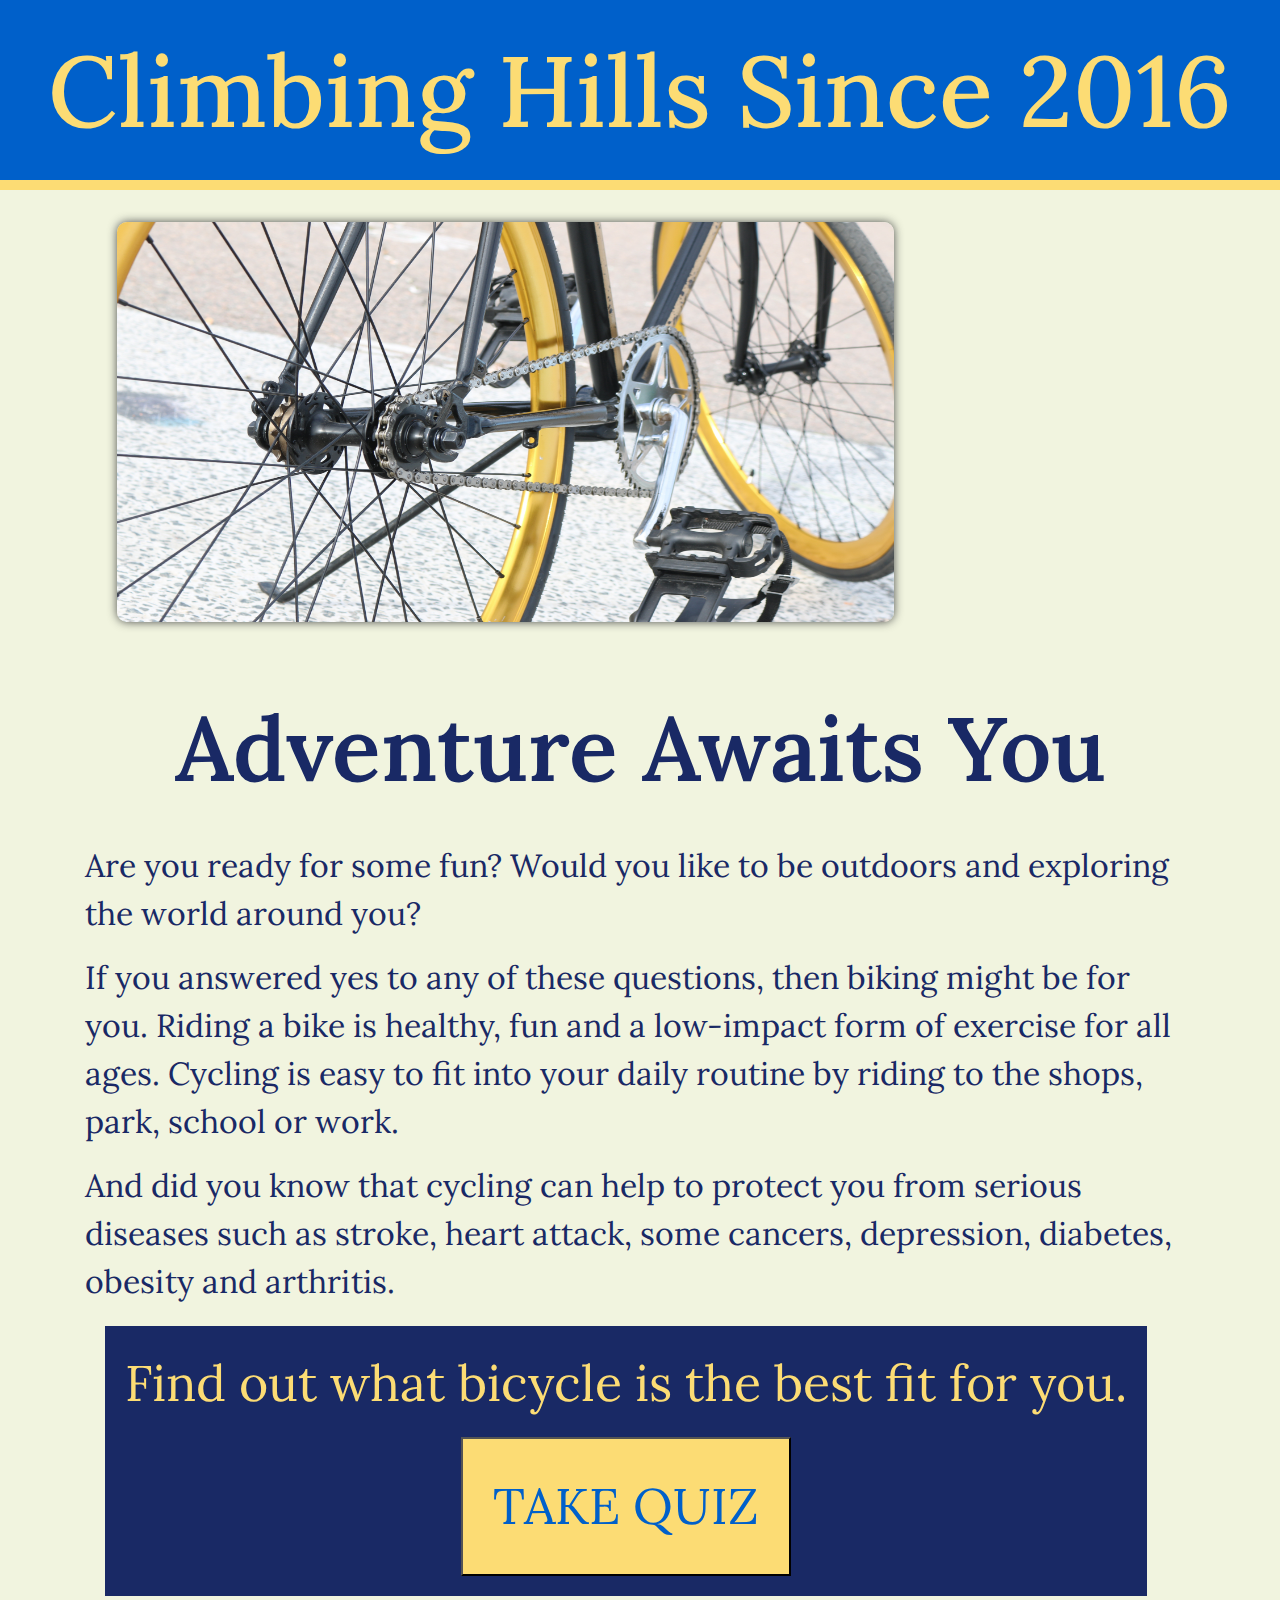
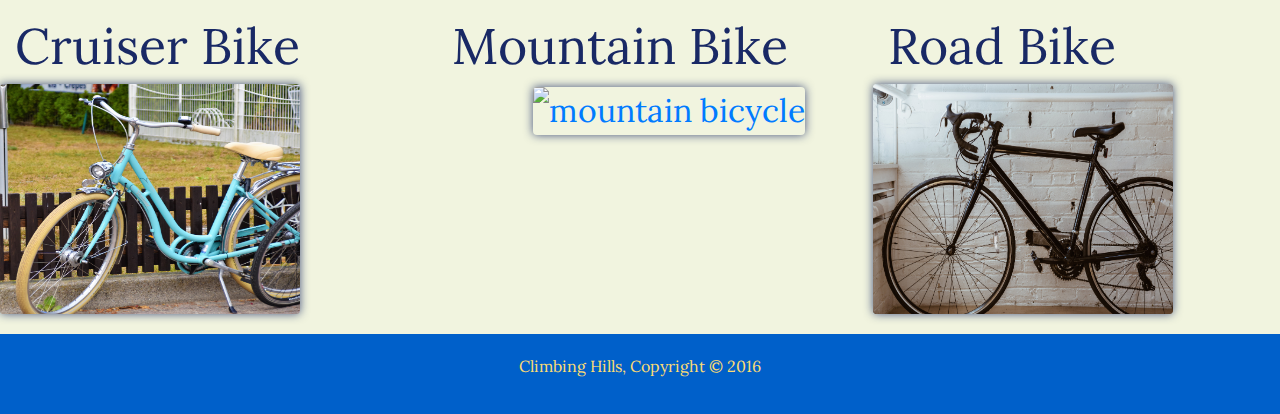
==== index.html @ 2b3f55e9 "First stages of code louisville project.  Includes HTML, CSS, and JavaScript files." ====
<!DOCTYPE html>
<html lang="en">

<head>
  <meta charset="UTF-8">
  <meta name="viewport" content="width=device-width, initial-scale=1.0">
  <meta http-equiv="X-UA-Compatible" content="ie=edge">
  <title>Climbing Hills Since 2016 | Welcome</title>
  <link rel="stylesheet" href="https://stackpath.bootstrapcdn.com/bootstrap/4.4.1/css/bootstrap.min.css"
    integrity="sha384-Vkoo8x4CGsO3+Hhxv8T/Q5PaXtkKtu6ug5TOeNV6gBiFeWPGFN9MuhOf23Q9Ifjh" crossorigin="anonymous">
  <script src="https://stackpath.bootstrapcdn.com/bootstrap/4.4.1/js/bootstrap.min.js"
    integrity="sha384-wfSDF2E50Y2D1uUdj0O3uMBJnjuUD4Ih7YwaYd1iqfktj0Uod8GCExl3Og8ifwB6" crossorigin="anonymous">
  </script>
  <link rel="stylesheet" href="style.css">
  <link href="https://fonts.googleapis.com/css?family=Lora:400,700i&display=swap" rel="stylesheet">
</head>

<body>
  <div class="wrapper">
    <!-- HEADER SECTION -->
    <header>
      <h1>Climbing Hills Since 2016</h1>
    </header>
    <!-- END OF HEADER -->

    <!-- TOP OF PAGE-->
    <div class="top">
      <div class="container">
        <!-- <div class="top">
        <!-- <div class="row"> -->
        <!-- <div class="col-sm-8"> -->
        <img class="bike-wheels" src="./bikeImages/bike.jpg" alt="Bike Wheels">

        <!-- <div class="col-sm-4"> -->
        <div class="info">
          <h2><span class="adventure">Adventure Awaits You</span></h2>
          <p>Are you ready for some fun? Would you like to be outdoors and exploring the world around you?</p>
          <p>If you answered yes to any of these questions, then biking might be for you. Riding a bike is healthy, fun
            and a
            low-impact form of exercise for all ages. Cycling is easy to fit into your daily routine by riding to the
            shops, park,
            school or work. </p>
          <p>And did you know that cycling can help to protect you from serious diseases such as stroke,
            heart attack, some cancers, depression, diabetes, obesity and arthritis.
          </p>
        </div>
      </div>
      </section>
      <!-- </div>
  </div> -->
      <!-- END OF TOP OF PAGE -->

      <!-- SECTION FOR TAKING JAVASCRIPT QUIZ -->
      <section>
        <div class="container">
          <div id="quiz">
            <p>Find out what bicycle is the best fit for you.</p>
            <div id="submit">
              <a href="quiz.html"><button id="takeQuiz" class="button">Take Quiz</button></a>
            </div>
          </div>
        </div>
      </section>
      <!-- END OF QUIZ SECTION -->

      <!-- CLICKABLE LINKS TO PAGES -->
      <section>
        <div id="bikes">
          <div class="row justify-content-around">
            <div class="col-md">
              <h3 class="title col-md">Cruiser Bike</h3>
              <a href="cruiser.html" class="info"><img class="cruiser" src="./bikeImages/CrusierBike.jpg"
                  alt="cruiser bicycle"></a>
            </div>
            <div class="col-md">
              <h3 class="title col-md">Mountain Bike</h3>
              <a href="mountain.html" class="info"><img class="mountain" src="./bikeImages/mountainBike.jpg"
                  alt="mountain bicycle"></a>
            </div>
            <div class="col-md">
              <h3 class="title col-md">Road Bike</h3>
              <a href="road.html" class="info"><img class="road" src="./bikeImages/roadbike.jpg" alt="road bicycle"></a>
            </div>
          </div>
        </div>
      </section>
      <!-- END OF MAIN -->

      <!-- TOP OF FOOTER -->
      <footer>
        <p>Climbing Hills, Copyright &copy; 2016</p>
      </footer>
      <!--END OF FOOTER-->

      <script src="script.js"></script>
      </section>
</body>

</html>
---- style.css ----
/* Global */
.wrapper {
  margin: 0;
  padding: 0;
  background-color: #f1f4df;
  color: #192965;
  font-family: Lora, Arial, Helvetica, sans-serif;
  /* border: 10px solid #fcdc74; */
}

.conatiner {
  width: 80%;
  margin: auto;
  overflow: hidden;
}

/* Title/Header */

h1 {
  color: #fcdc74;
  background-color: #0060ca;
  font-family: Lora;
  font-size: 100px;
  margin: auto;
  overflow: hidden;
  padding: 30px;
  text-align: center;
  border-bottom: 10px solid #fcdc74;
}

/* Top Container */

.bike-wheels {
  box-shadow: 0 0 10px rgba(35, 36, 41, 0.8);
  border-radius: 10px;
  width: 70%;
  height: 400px;
  margin: 2em;
  overflow: hidden;
}

/* .left-container {
  margin: 2rem;
  box-shadow: 0 0 10px rgba(25, 41, 101, 0.8);
  border-radius: 10px;
  float: left;
} */

.right-container {
  font-family: Lora;
  font-size: 50px;
  margin: 2rem;
  float: right;
  margin-left: 20px;
  /* display: flex;
    flex-grow: 1;
    justify-content: space-between; */
}

h2 {
  font-family: Lora;
  text-align: center;
  font-size: 90px;
  font-weight: 600;
  padding: 20px;
  margin: 20px;
}

.info {
  font-family: Lora;
  font-size: 2em;
}

/* Section */
#quiz {
  background-color: #192965;
  color: #fcdc74;
  font-size: 50px;
  font-family: Lora;
  text-align: center;
  width: fit-content;
  padding: 20px;
  margin: 20px;
  justify-content: space-evenly;
}

.button {
  font-family: Lora;
  font-size: 50px;
  margin: auto;
  overflow: hidden;
  padding: 30px;
  text-align: center;
  background-color: #fcdc74;
  color: #0060ca;
  text-transform: uppercase;
}

.buton a:hover {
  cursor: pointer;
}

/* Main 3 BIKE COLUMNS */

/* .main-container {
  padding: 100px;
  margin: 50px;
  display: flex;
  flex-grow: 1;
  flex-wrap: wrap;
  justify-content: space-evenly;
} */

.title {
  font-weight: 300;
  font-size: 50px;
}

.cruiser,
.mountain,
.road {
  width: 300px;
  height: 230px;
  box-shadow: 0 0 10px rgba(25, 41, 101, 0.8);
  border-radius: 4px;
  position: relative;
  transition: 320ms ease;
}

.cruiser {
  background: url(./bikeImages/CrusierBike.jpg) center;
  background-size: 300px;
}

.mountain {
  background: url(./bikeImages/mountainBike.jpg) center;
  background-size: 390px;
  margin-left: 3em;
}

.road {
  background: url(./bikeImages/roadbike.jpg) center;
  background-size: 390px;
}

.cruiser:hover,
.mountain:hover,
.road:hover {
  transform: scale(1.75);
}

.info a {
  position: sticky;
  bottom: 20px;
  left: 20px;
  font-size: 30px;
  line-height: 26px;
  color: #fcdc74;
  cursor: pointer;
  transition: 250ms ease;
  opacity: 0;
  transform: translateX(24px);
}

/* .mountain {
  width: 200px;
  height: 200px;
  border-radius: 10px;
  box-shadow: 0 0 10px rgba(25, 41, 101, 0.8);
}

.road {
  width: 200px;
  height: 200px;
  border-radius: 10px;
  box-shadow: 0 0 10px rgba(25, 41, 101, 0.8);
} */

.button_1,
a:hover {
  background: #0060ca;
  color: #fbf301;
  cursor: pointer;
}

/* a:hover {
    color: green;
    text-decoration: underline overline;
} */

/* Footer */
footer {
  padding: 20px;
  margin-top: 20px;
  color: #fcdc74;
  background-color: #0060ca;
  text-align: center;
}

/* Media Queries */
@media() {}
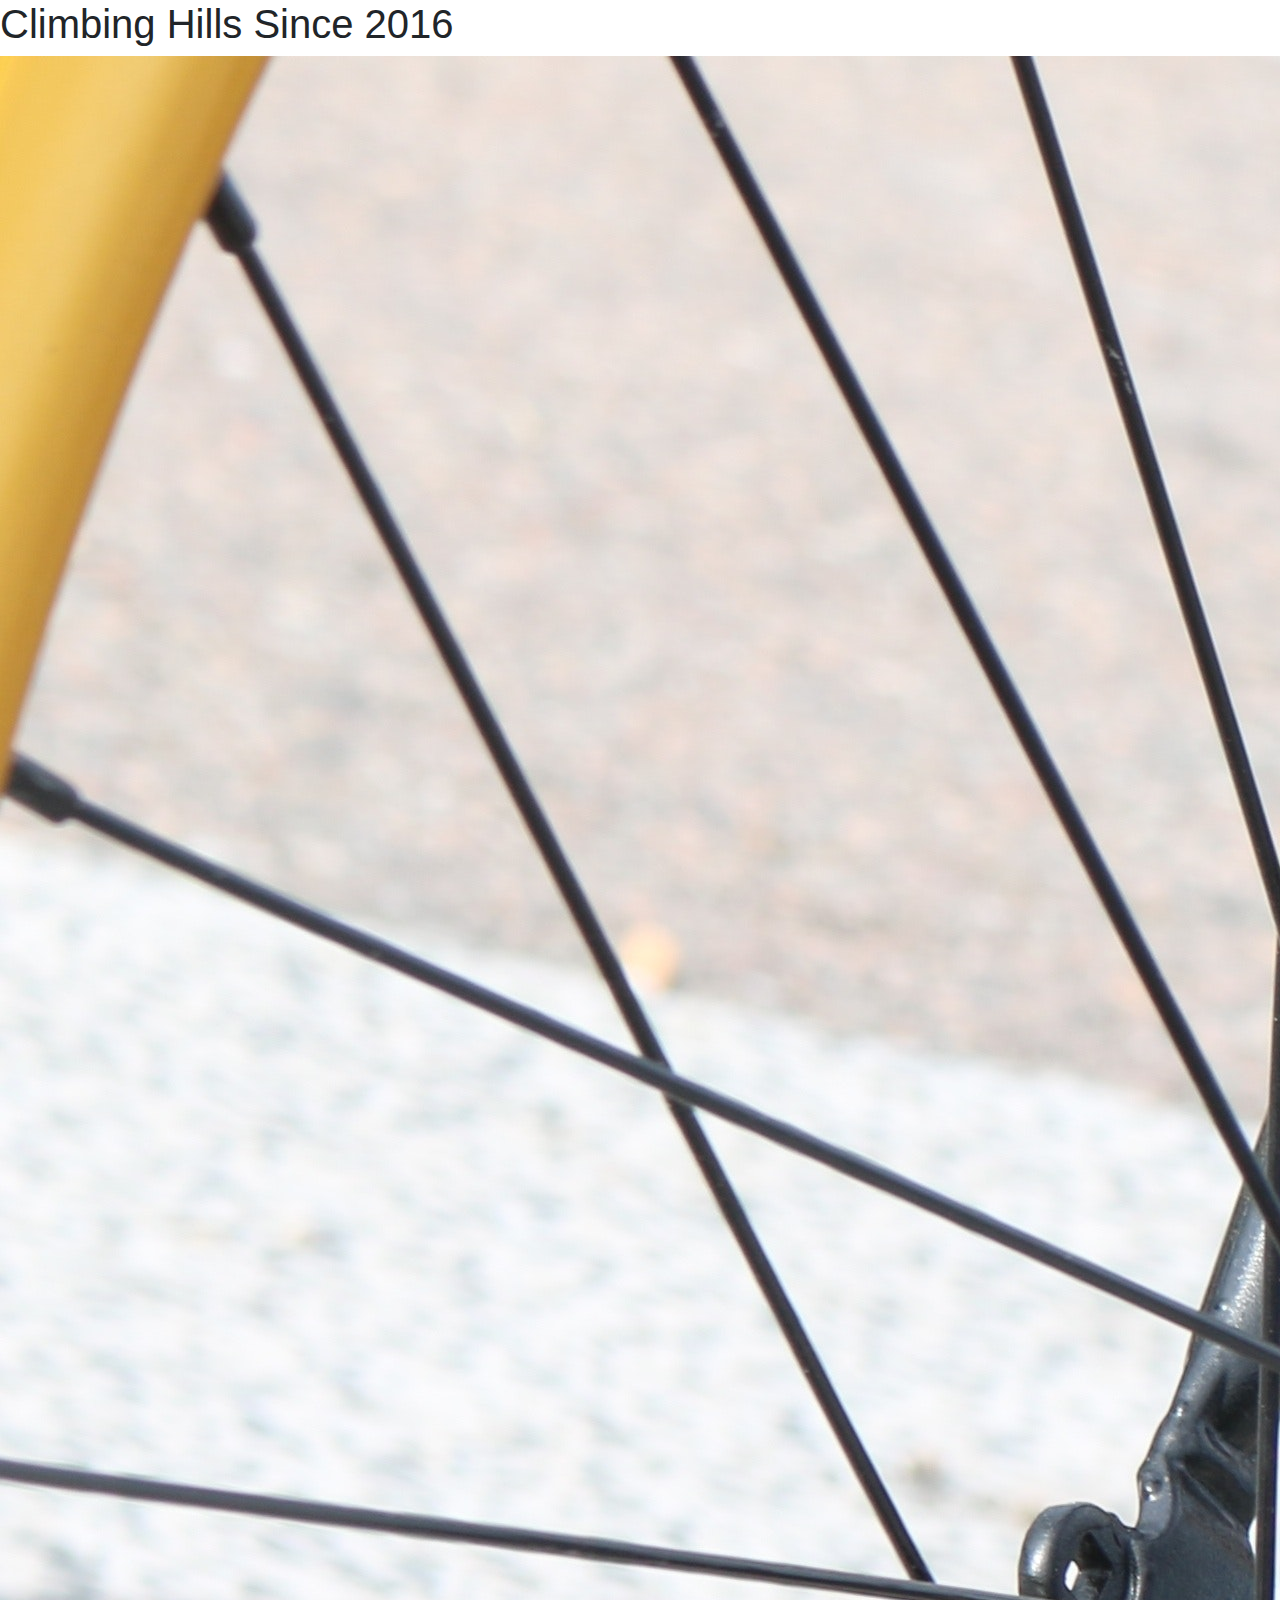
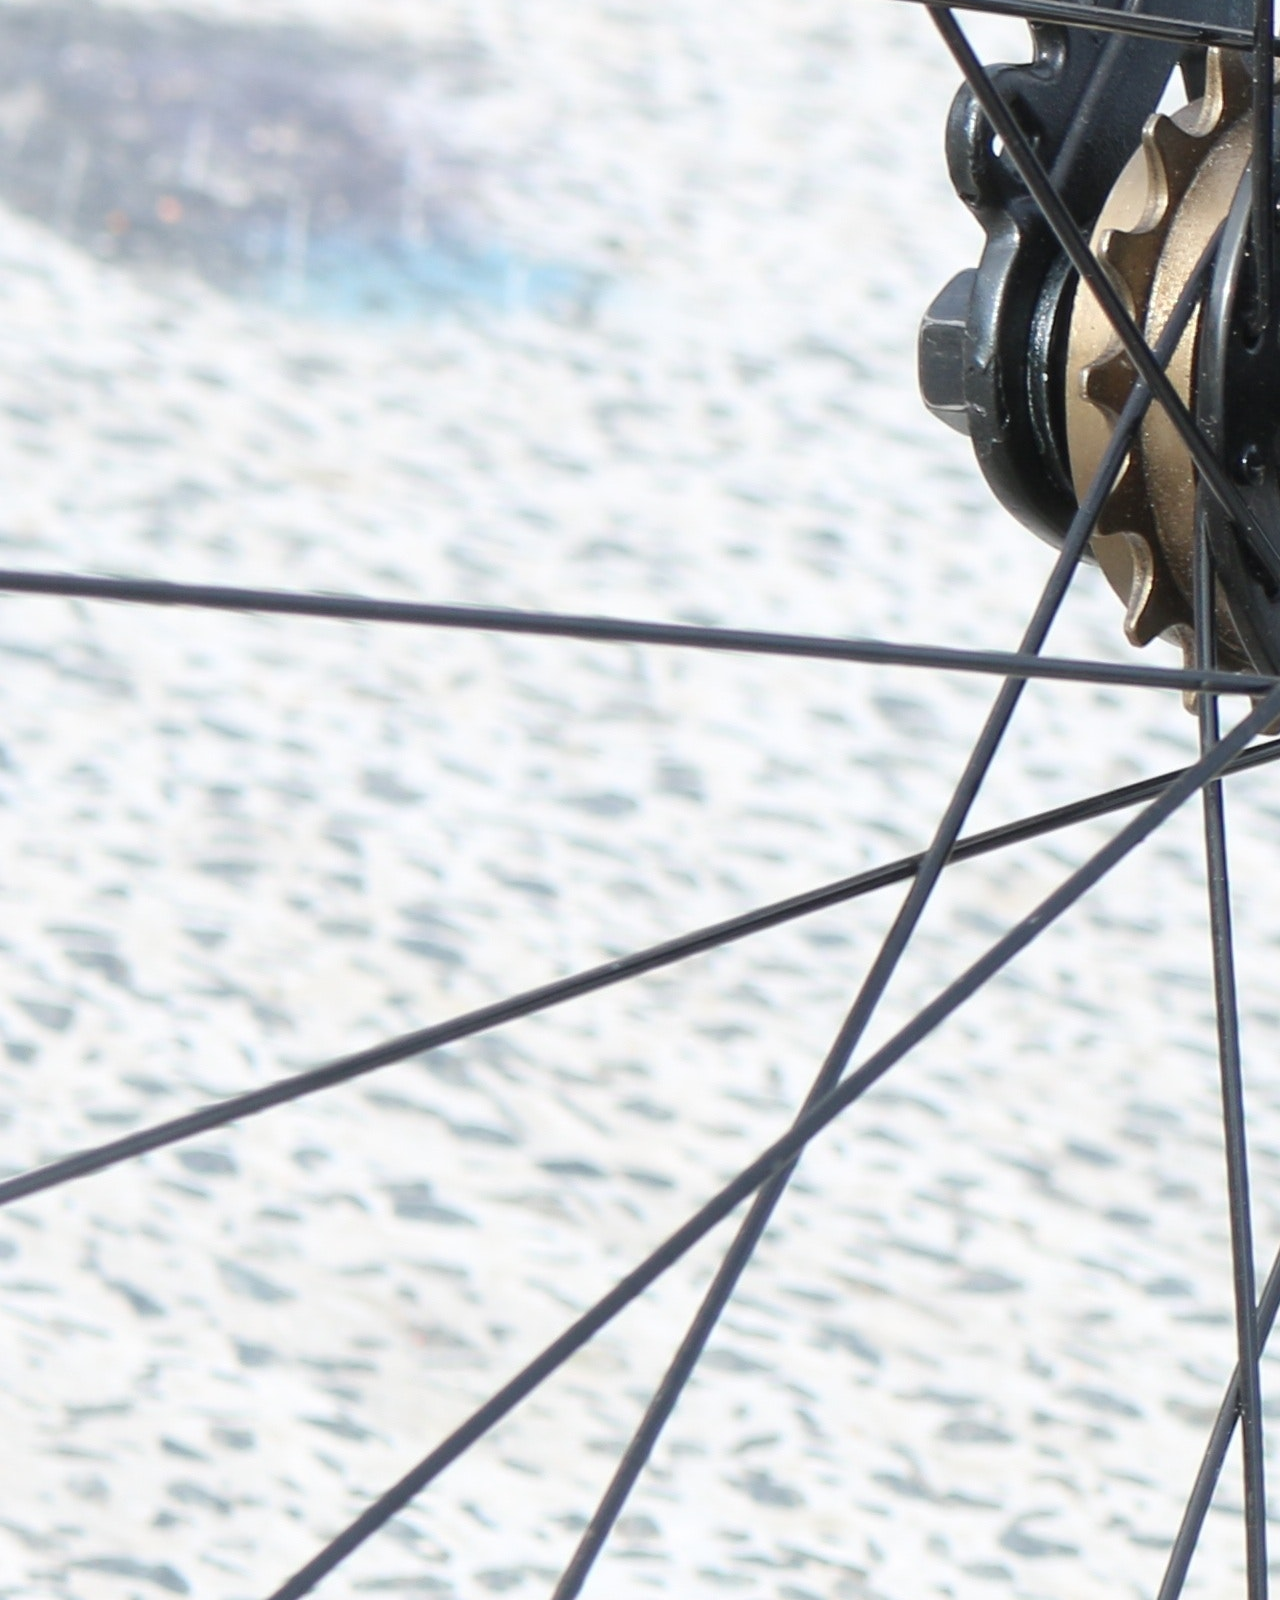
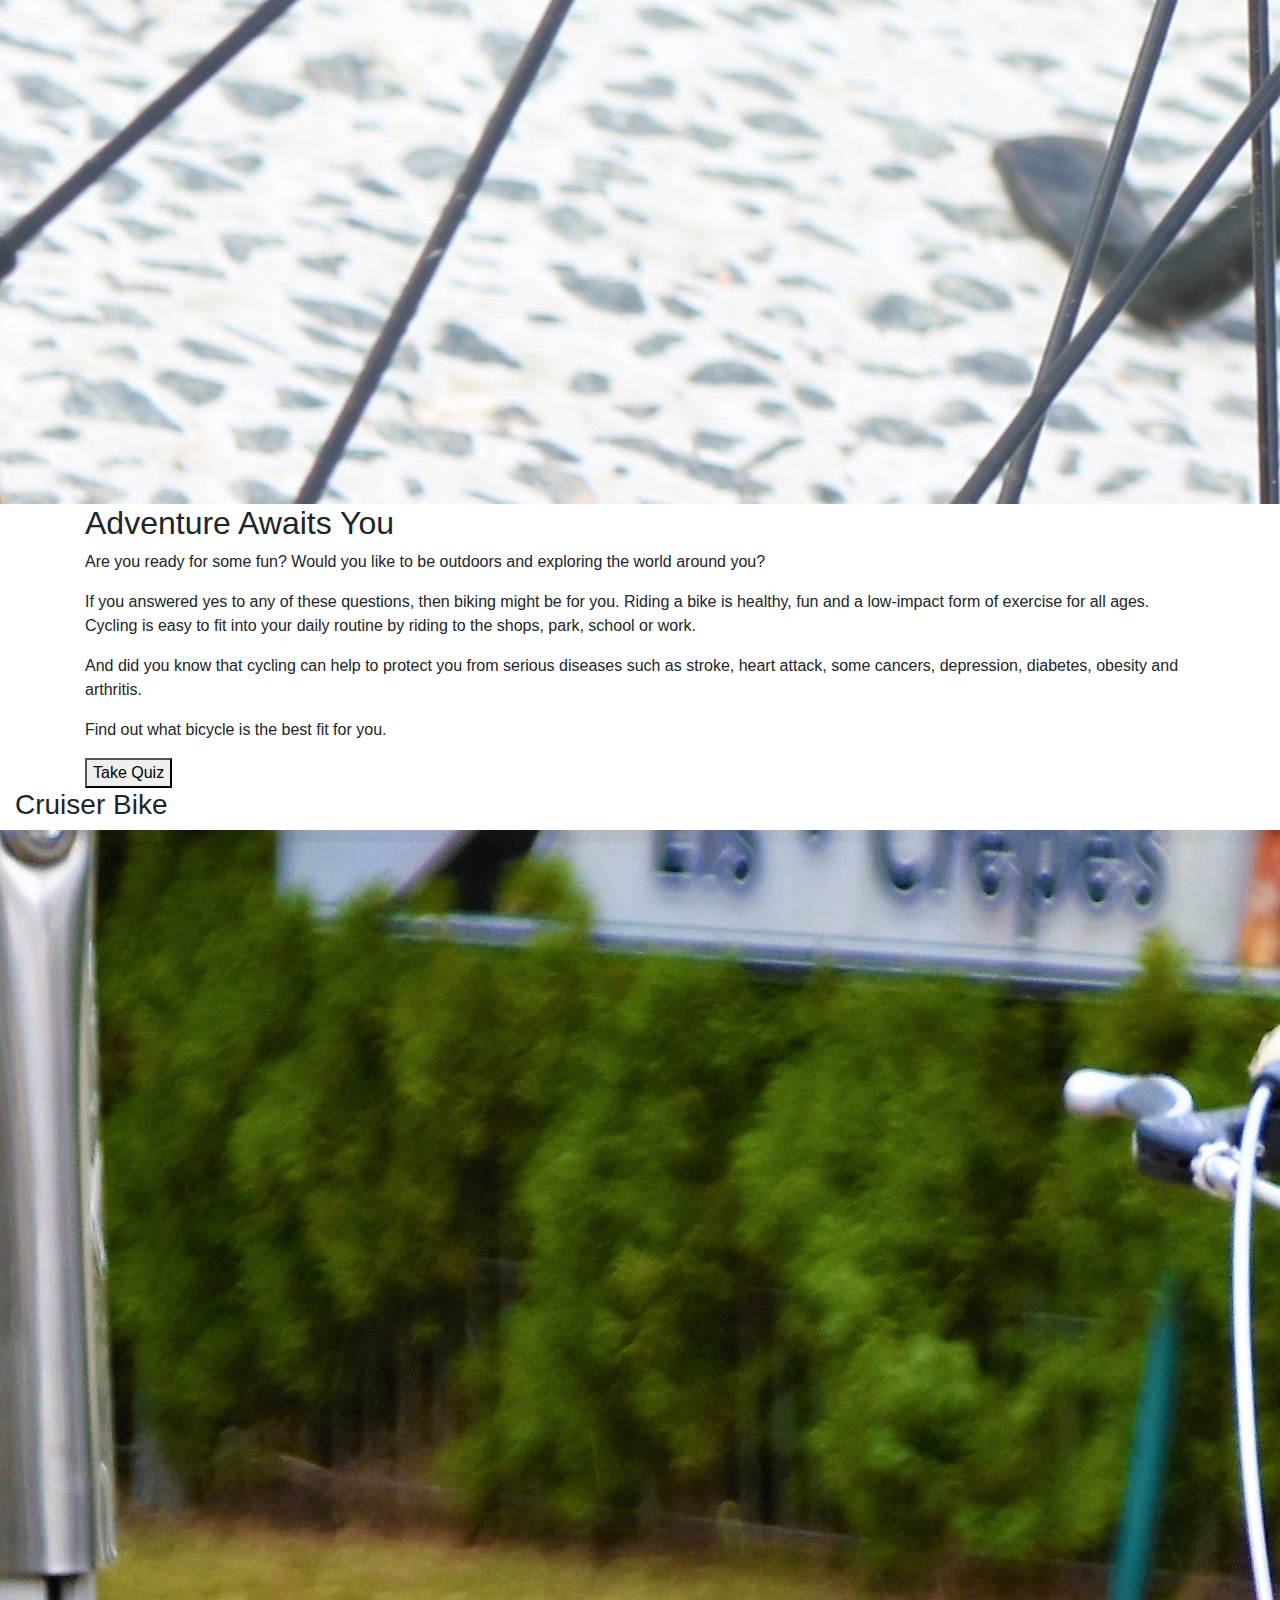
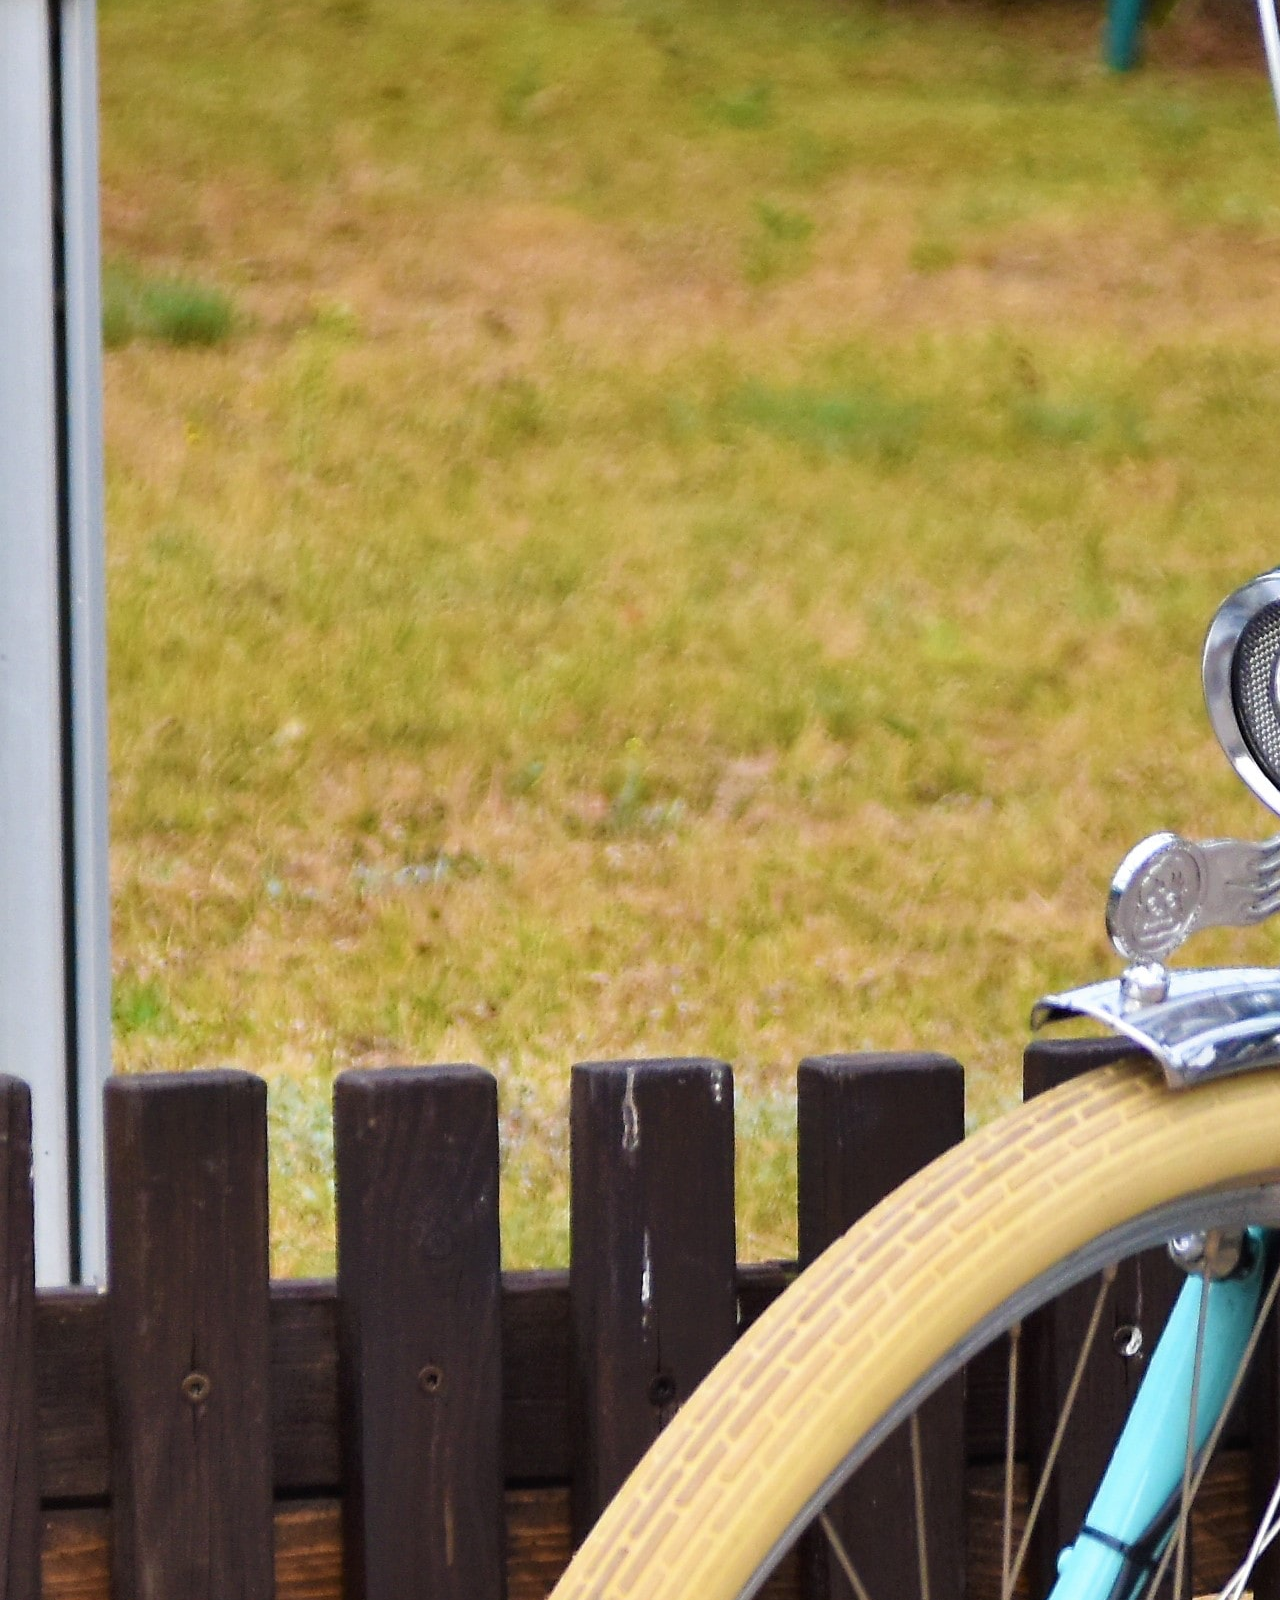
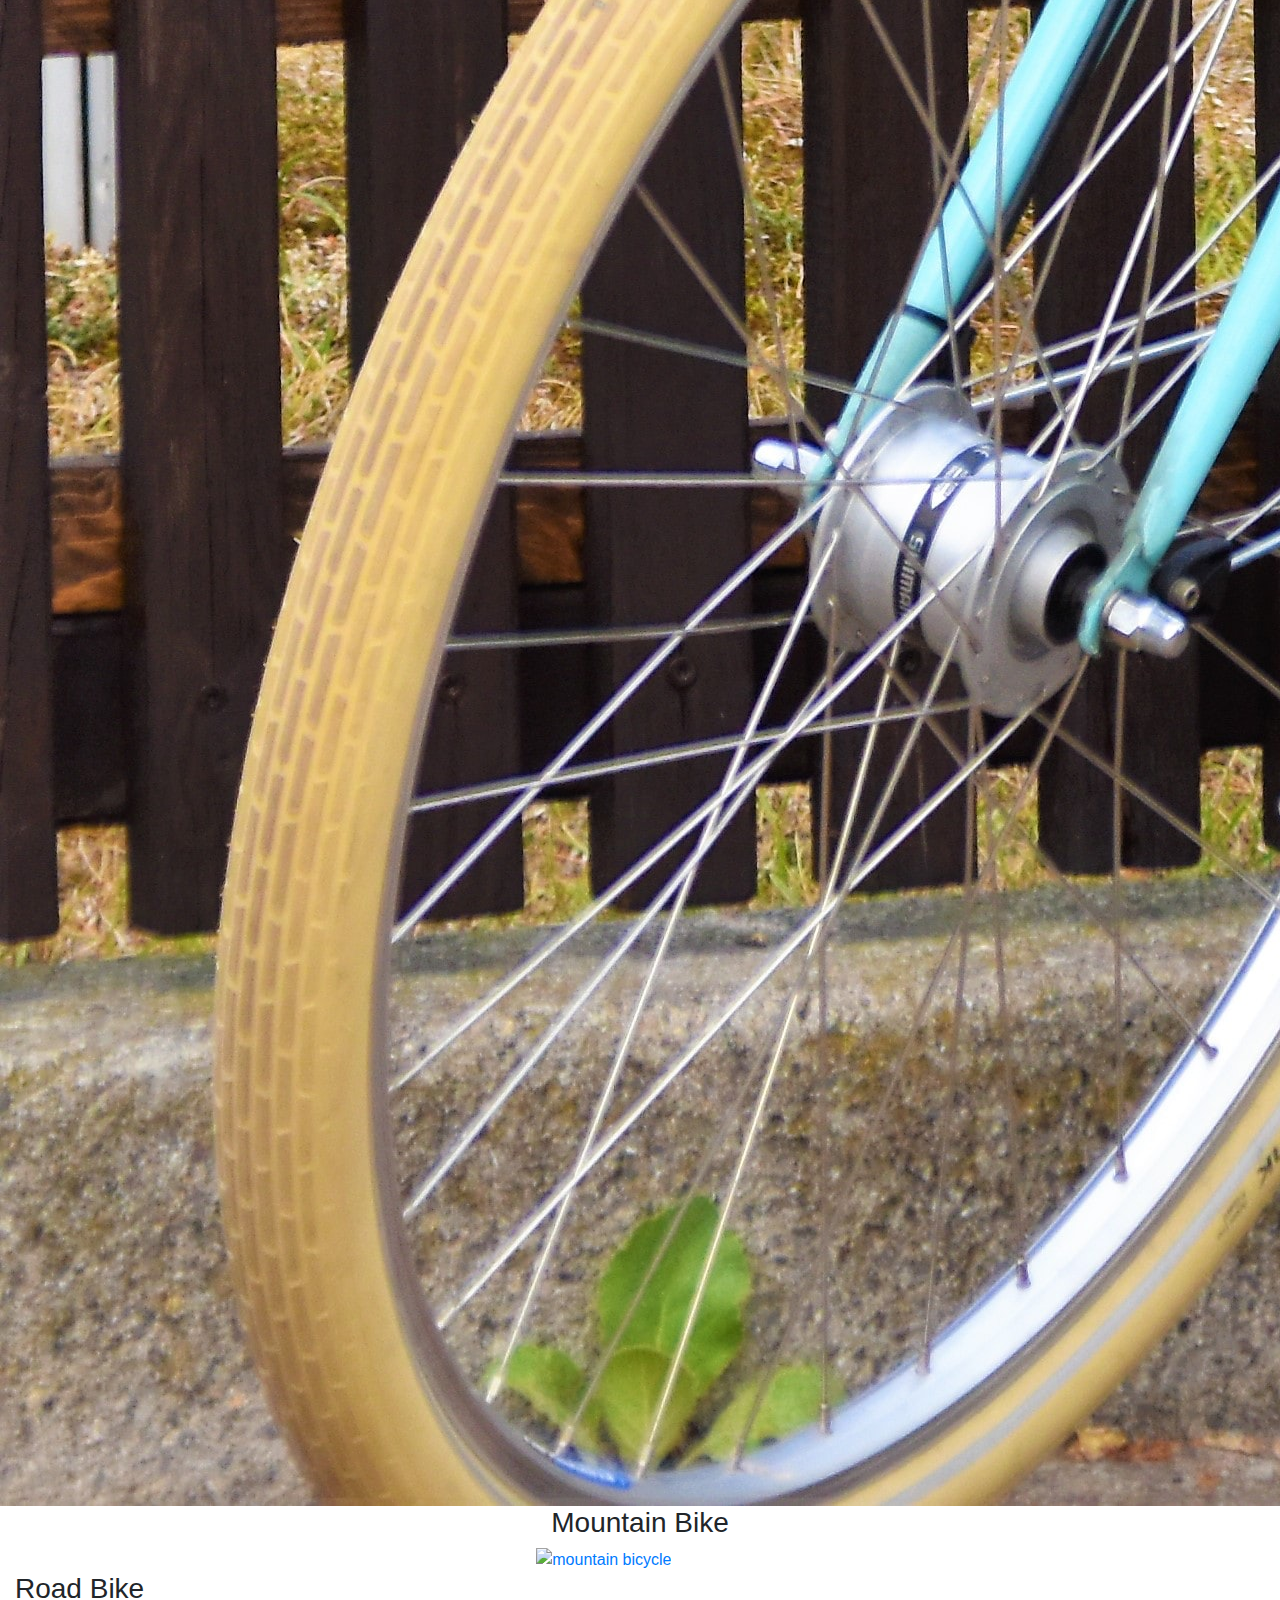
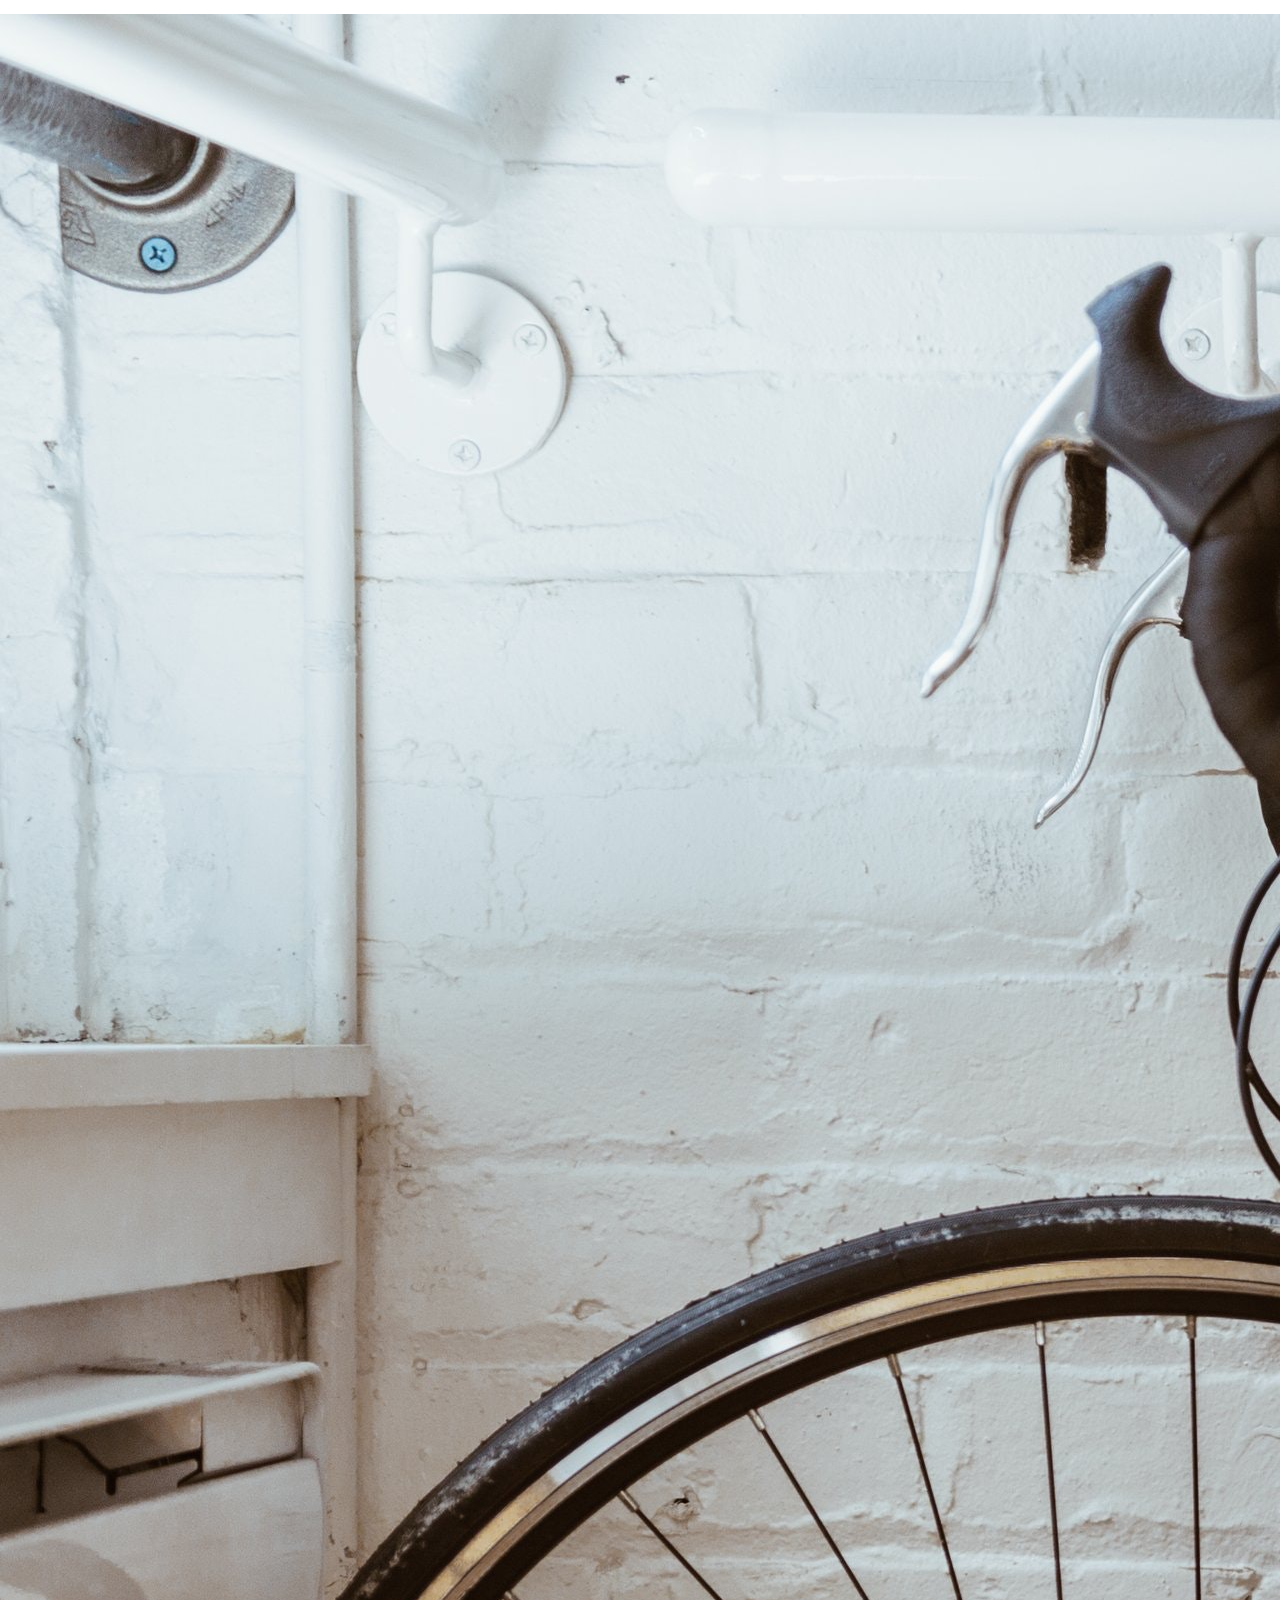
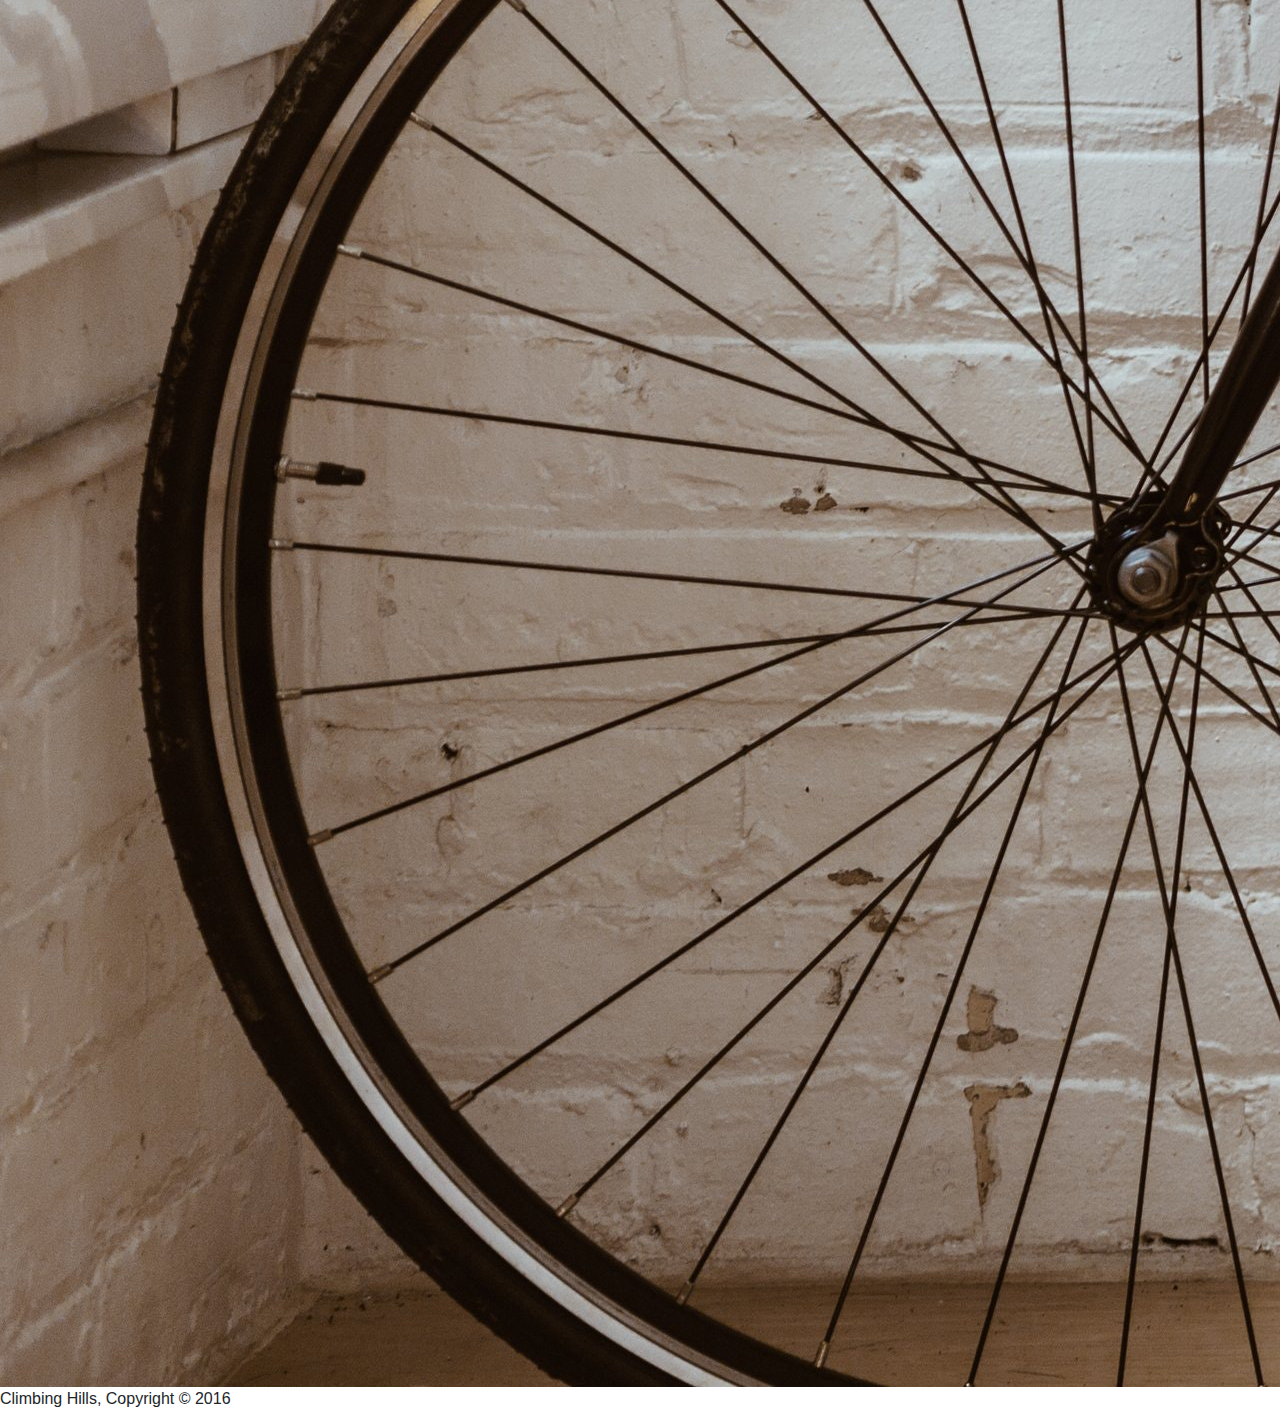
==== commit 91690387: "updated html tags to match changes in CSS" ====
--- a/index.html
+++ b/index.html
@@ -6,12 +6,18 @@
   <meta name="viewport" content="width=device-width, initial-scale=1.0">
   <meta http-equiv="X-UA-Compatible" content="ie=edge">
   <title>Climbing Hills Since 2016 | Welcome</title>
+  <script src="https://code.jquery.com/jquery-3.4.1.slim.min.js"
+    integrity="sha384-J6qa4849blE2+poT4WnyKhv5vZF5SrPo0iEjwBvKU7imGFAV0wwj1yYfoRSJoZ+n" crossorigin="anonymous">
+  </script>
+  <script src="https://cdn.jsdelivr.net/npm/popper.js@1.16.0/dist/umd/popper.min.js"
+    integrity="sha384-Q6E9RHvbIyZFJoft+2mJbHaEWldlvI9IOYy5n3zV9zzTtmI3UksdQRVvoxMfooAo" crossorigin="anonymous">
+  </script>
   <link rel="stylesheet" href="https://stackpath.bootstrapcdn.com/bootstrap/4.4.1/css/bootstrap.min.css"
     integrity="sha384-Vkoo8x4CGsO3+Hhxv8T/Q5PaXtkKtu6ug5TOeNV6gBiFeWPGFN9MuhOf23Q9Ifjh" crossorigin="anonymous">
   <script src="https://stackpath.bootstrapcdn.com/bootstrap/4.4.1/js/bootstrap.min.js"
     integrity="sha384-wfSDF2E50Y2D1uUdj0O3uMBJnjuUD4Ih7YwaYd1iqfktj0Uod8GCExl3Og8ifwB6" crossorigin="anonymous">
   </script>
-  <link rel="stylesheet" href="style.css">
+  <link rel="stylesheet" href="./CSS/style.css">
   <link href="https://fonts.googleapis.com/css?family=Lora:400,700i&display=swap" rel="stylesheet">
 </head>
 
@@ -24,76 +30,66 @@
     <!-- END OF HEADER -->
 
     <!-- TOP OF PAGE-->
-    <div class="top">
-      <div class="container">
-        <!-- <div class="top">
-        <!-- <div class="row"> -->
-        <!-- <div class="col-sm-8"> -->
+    <section>
+      <div class="top">
         <img class="bike-wheels" src="./bikeImages/bike.jpg" alt="Bike Wheels">
-
-        <!-- <div class="col-sm-4"> -->
-        <div class="info">
+        <div class="info container">
           <h2><span class="adventure">Adventure Awaits You</span></h2>
           <p>Are you ready for some fun? Would you like to be outdoors and exploring the world around you?</p>
           <p>If you answered yes to any of these questions, then biking might be for you. Riding a bike is healthy, fun
-            and a
-            low-impact form of exercise for all ages. Cycling is easy to fit into your daily routine by riding to the
-            shops, park,
-            school or work. </p>
+            and a low-impact form of exercise for all ages. Cycling is easy to fit into your daily routine by riding to
+            the shops, park, school or work. </p>
           <p>And did you know that cycling can help to protect you from serious diseases such as stroke,
-            heart attack, some cancers, depression, diabetes, obesity and arthritis.
-          </p>
+            heart attack, some cancers, depression, diabetes, obesity and arthritis.</p>
         </div>
       </div>
-      </section>
-      <!-- </div>
-  </div> -->
-      <!-- END OF TOP OF PAGE -->
+    </section>
+    <!-- END OF TOP OF PAGE -->
 
-      <!-- SECTION FOR TAKING JAVASCRIPT QUIZ -->
-      <section>
-        <div class="container">
-          <div id="quiz">
-            <p>Find out what bicycle is the best fit for you.</p>
-            <div id="submit">
-              <a href="quiz.html"><button id="takeQuiz" class="button">Take Quiz</button></a>
-            </div>
+    <!-- SECTION FOR TAKING JAVASCRIPT QUIZ -->
+    <section>
+      <div class="container">
+        <div id="quiz">
+          <p>Find out what bicycle is the best fit for you.</p>
+          <div id="submit">
+            <a href="quiz.html"><button id="takeQuiz" class="button">Take Quiz</button></a>
           </div>
         </div>
-      </section>
-      <!-- END OF QUIZ SECTION -->
+      </div>
+    </section>
+    <!-- END OF QUIZ SECTION -->
 
-      <!-- CLICKABLE LINKS TO PAGES -->
-      <section>
-        <div id="bikes">
-          <div class="row justify-content-around">
-            <div class="col-md">
-              <h3 class="title col-md">Cruiser Bike</h3>
-              <a href="cruiser.html" class="info"><img class="cruiser" src="./bikeImages/CrusierBike.jpg"
-                  alt="cruiser bicycle"></a>
-            </div>
-            <div class="col-md">
-              <h3 class="title col-md">Mountain Bike</h3>
-              <a href="mountain.html" class="info"><img class="mountain" src="./bikeImages/mountainBike.jpg"
-                  alt="mountain bicycle"></a>
-            </div>
-            <div class="col-md">
-              <h3 class="title col-md">Road Bike</h3>
-              <a href="road.html" class="info"><img class="road" src="./bikeImages/roadbike.jpg" alt="road bicycle"></a>
-            </div>
+    <!-- CLICKABLE LINKS TO PAGES -->
+    <section>
+      <div id="bikes" class="container-fluid">
+        <div class="row justify-content-around">
+          <div class="col-sm-*">
+            <h3 class="title col-sm">Cruiser Bike</h3>
+            <a href="cruiser.html" class="info"><img class="cruiser" src="./bikeImages/CrusierBike.jpg"
+                alt="cruiser bicycle"></a>
+          </div>
+          <div class="col-sm-*">
+            <h3 class="title col-sm">Mountain Bike</h3>
+            <a href="mountain.html" class="info"><img class="mountain" src="./bikeImages/mountainBike.jpg"
+                alt="mountain bicycle"></a>
+          </div>
+          <div class="col-sm-*">
+            <h3 class="title col-sm">Road Bike</h3>
+            <a href="road.html" class="info"><img class="road" src="./bikeImages/roadbike.jpg" alt="road bicycle"></a>
           </div>
         </div>
-      </section>
-      <!-- END OF MAIN -->
+      </div>
+    </section>
+    <!-- END OF PAGES -->
 
-      <!-- TOP OF FOOTER -->
-      <footer>
-        <p>Climbing Hills, Copyright &copy; 2016</p>
-      </footer>
-      <!--END OF FOOTER-->
+    <!-- TOP OF FOOTER -->
+    <footer>
+      <p>Climbing Hills, Copyright &copy; 2016</p>
+    </footer>
+    <!--END OF FOOTER-->
 
-      <script src="script.js"></script>
-      </section>
+    <!-- <script src=""></script> -->
+    </section>
 </body>
 
 </html>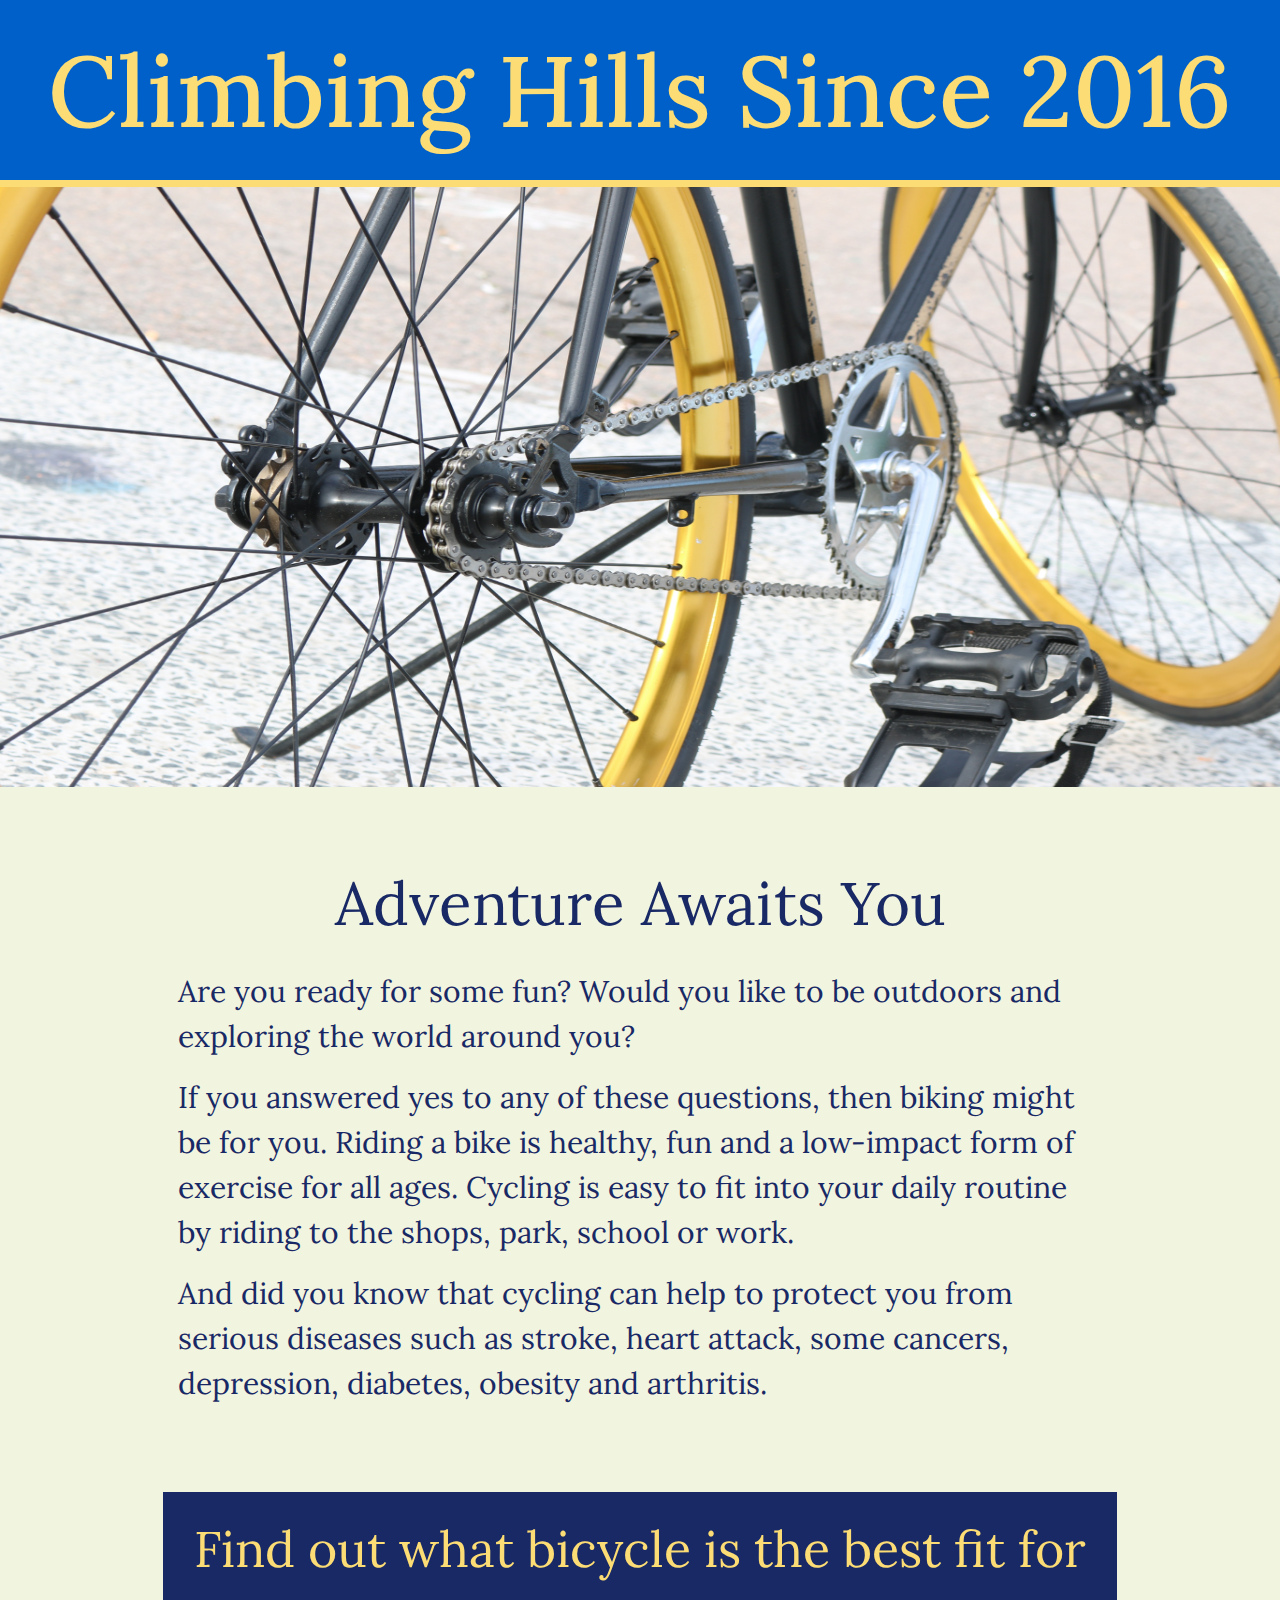
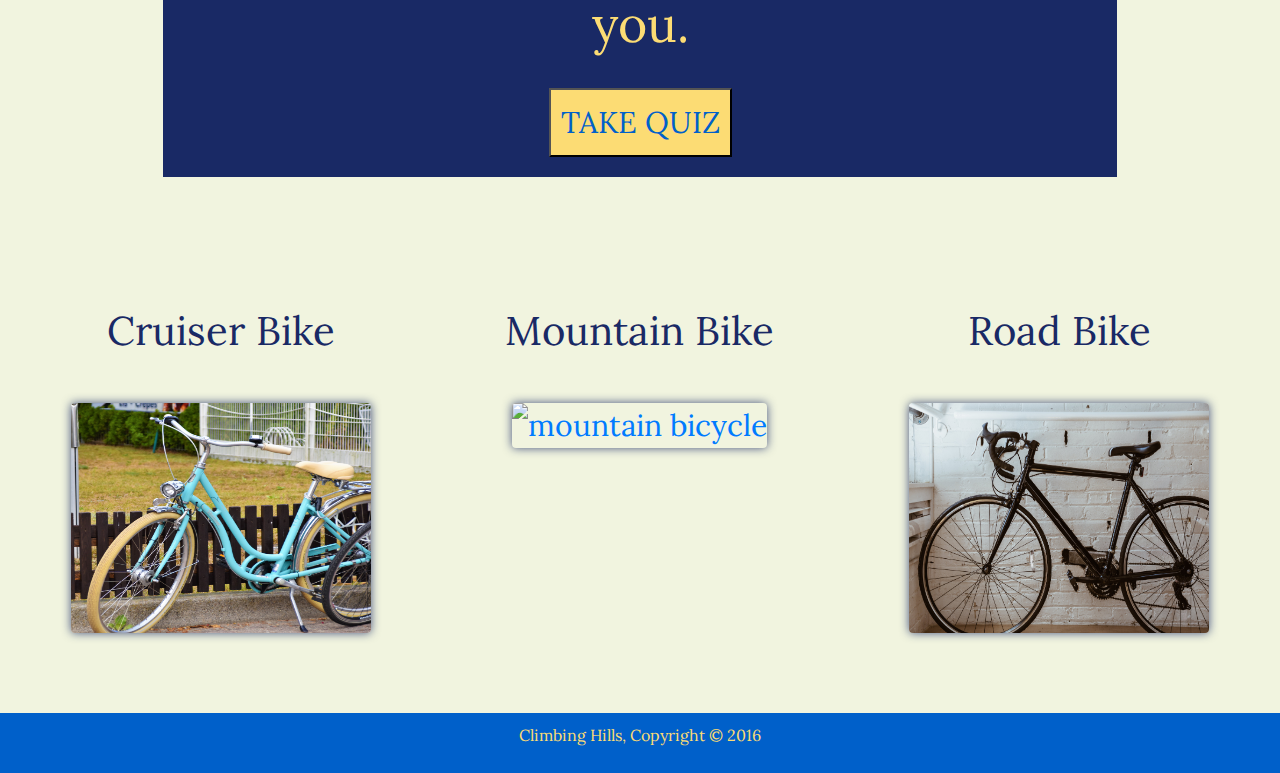
==== commit e88cd92f: "updated html tags to match changes in CSS" ====
--- a/index.html
+++ b/index.html
@@ -1,95 +1,134 @@
 <!DOCTYPE html>
 <html lang="en">
+  <head>
+    <meta charset="UTF-8" />
+    <meta name="viewport" content="width=device-width, initial-scale=1.0" />
+    <meta http-equiv="X-UA-Compatible" content="ie=edge" />
+    <title>Climbing Hills Since 2016 | Welcome</title>
+    <script
+      src="https://code.jquery.com/jquery-3.4.1.slim.min.js"
+      integrity="sha384-J6qa4849blE2+poT4WnyKhv5vZF5SrPo0iEjwBvKU7imGFAV0wwj1yYfoRSJoZ+n"
+      crossorigin="anonymous"
+    ></script>
+    <script
+      src="https://cdn.jsdelivr.net/npm/popper.js@1.16.0/dist/umd/popper.min.js"
+      integrity="sha384-Q6E9RHvbIyZFJoft+2mJbHaEWldlvI9IOYy5n3zV9zzTtmI3UksdQRVvoxMfooAo"
+      crossorigin="anonymous"
+    ></script>
+    <link
+      rel="stylesheet"
+      href="https://stackpath.bootstrapcdn.com/bootstrap/4.4.1/css/bootstrap.min.css"
+      integrity="sha384-Vkoo8x4CGsO3+Hhxv8T/Q5PaXtkKtu6ug5TOeNV6gBiFeWPGFN9MuhOf23Q9Ifjh"
+      crossorigin="anonymous"
+    />
+    <script
+      src="https://stackpath.bootstrapcdn.com/bootstrap/4.4.1/js/bootstrap.min.js"
+      integrity="sha384-wfSDF2E50Y2D1uUdj0O3uMBJnjuUD4Ih7YwaYd1iqfktj0Uod8GCExl3Og8ifwB6"
+      crossorigin="anonymous"
+    ></script>
+    <link rel="stylesheet" href="./CSS/style.css" />
+    <link
+      href="https://fonts.googleapis.com/css?family=Lora:400,700i&display=swap"
+      rel="stylesheet"
+    />
+  </head>
 
-<head>
-  <meta charset="UTF-8">
-  <meta name="viewport" content="width=device-width, initial-scale=1.0">
-  <meta http-equiv="X-UA-Compatible" content="ie=edge">
-  <title>Climbing Hills Since 2016 | Welcome</title>
-  <script src="https://code.jquery.com/jquery-3.4.1.slim.min.js"
-    integrity="sha384-J6qa4849blE2+poT4WnyKhv5vZF5SrPo0iEjwBvKU7imGFAV0wwj1yYfoRSJoZ+n" crossorigin="anonymous">
-  </script>
-  <script src="https://cdn.jsdelivr.net/npm/popper.js@1.16.0/dist/umd/popper.min.js"
-    integrity="sha384-Q6E9RHvbIyZFJoft+2mJbHaEWldlvI9IOYy5n3zV9zzTtmI3UksdQRVvoxMfooAo" crossorigin="anonymous">
-  </script>
-  <link rel="stylesheet" href="https://stackpath.bootstrapcdn.com/bootstrap/4.4.1/css/bootstrap.min.css"
-    integrity="sha384-Vkoo8x4CGsO3+Hhxv8T/Q5PaXtkKtu6ug5TOeNV6gBiFeWPGFN9MuhOf23Q9Ifjh" crossorigin="anonymous">
-  <script src="https://stackpath.bootstrapcdn.com/bootstrap/4.4.1/js/bootstrap.min.js"
-    integrity="sha384-wfSDF2E50Y2D1uUdj0O3uMBJnjuUD4Ih7YwaYd1iqfktj0Uod8GCExl3Og8ifwB6" crossorigin="anonymous">
-  </script>
-  <link rel="stylesheet" href="./CSS/style.css">
-  <link href="https://fonts.googleapis.com/css?family=Lora:400,700i&display=swap" rel="stylesheet">
-</head>
+  <body>
+    <div class="wrapper">
+      <!-- HEADER SECTION -->
+      <header>
+        <h1>Climbing Hills Since 2016</h1>
+      </header>
+      <!-- END OF HEADER -->
 
-<body>
-  <div class="wrapper">
-    <!-- HEADER SECTION -->
-    <header>
-      <h1>Climbing Hills Since 2016</h1>
-    </header>
-    <!-- END OF HEADER -->
-
-    <!-- TOP OF PAGE-->
-    <section>
-      <div class="top">
-        <img class="bike-wheels" src="./bikeImages/bike.jpg" alt="Bike Wheels">
-        <div class="info container">
-          <h2><span class="adventure">Adventure Awaits You</span></h2>
-          <p>Are you ready for some fun? Would you like to be outdoors and exploring the world around you?</p>
-          <p>If you answered yes to any of these questions, then biking might be for you. Riding a bike is healthy, fun
-            and a low-impact form of exercise for all ages. Cycling is easy to fit into your daily routine by riding to
-            the shops, park, school or work. </p>
-          <p>And did you know that cycling can help to protect you from serious diseases such as stroke,
-            heart attack, some cancers, depression, diabetes, obesity and arthritis.</p>
-        </div>
-      </div>
-    </section>
-    <!-- END OF TOP OF PAGE -->
-
-    <!-- SECTION FOR TAKING JAVASCRIPT QUIZ -->
-    <section>
-      <div class="container">
-        <div id="quiz">
-          <p>Find out what bicycle is the best fit for you.</p>
-          <div id="submit">
-            <a href="quiz.html"><button id="takeQuiz" class="button">Take Quiz</button></a>
+      <!-- TOP OF PAGE-->
+      <section>
+        <div class="top">
+          <img
+            class="bike-wheels"
+            src="./bikeImages/bike.jpg"
+            alt="Bike Wheels"
+          />
+          <div class="info container">
+            <h2><span class="adventure">Adventure Awaits You</span></h2>
+            <p>
+              Are you ready for some fun? Would you like to be outdoors and
+              exploring the world around you?
+            </p>
+            <p>
+              If you answered yes to any of these questions, then biking might
+              be for you. Riding a bike is healthy, fun and a low-impact form of
+              exercise for all ages. Cycling is easy to fit into your daily
+              routine by riding to the shops, park, school or work.
+            </p>
+            <p>
+              And did you know that cycling can help to protect you from serious
+              diseases such as stroke, heart attack, some cancers, depression,
+              diabetes, obesity and arthritis.
+            </p>
           </div>
         </div>
-      </div>
-    </section>
-    <!-- END OF QUIZ SECTION -->
+      </section>
+      <!-- END OF TOP OF PAGE -->
 
-    <!-- CLICKABLE LINKS TO PAGES -->
-    <section>
-      <div id="bikes" class="container-fluid">
-        <div class="row justify-content-around">
-          <div class="col-sm-*">
-            <h3 class="title col-sm">Cruiser Bike</h3>
-            <a href="cruiser.html" class="info"><img class="cruiser" src="./bikeImages/CrusierBike.jpg"
-                alt="cruiser bicycle"></a>
-          </div>
-          <div class="col-sm-*">
-            <h3 class="title col-sm">Mountain Bike</h3>
-            <a href="mountain.html" class="info"><img class="mountain" src="./bikeImages/mountainBike.jpg"
-                alt="mountain bicycle"></a>
-          </div>
-          <div class="col-sm-*">
-            <h3 class="title col-sm">Road Bike</h3>
-            <a href="road.html" class="info"><img class="road" src="./bikeImages/roadbike.jpg" alt="road bicycle"></a>
+      <!-- SECTION FOR TAKING JAVASCRIPT QUIZ -->
+      <section>
+        <div class="container">
+          <div id="quiz">
+            <p>Find out what bicycle is the best fit for you.</p>
+            <div id="submit">
+              <a href="quiz.html"
+                ><button id="takeQuiz" class="button">Take Quiz</button></a
+              >
+            </div>
           </div>
         </div>
-      </div>
-    </section>
-    <!-- END OF PAGES -->
+      </section>
+      <!-- END OF QUIZ SECTION -->
 
-    <!-- TOP OF FOOTER -->
-    <footer>
-      <p>Climbing Hills, Copyright &copy; 2016</p>
-    </footer>
-    <!--END OF FOOTER-->
+      <!-- CLICKABLE LINKS TO PAGES -->
+      <section>
+        <div id="bikes" class="container-fluid">
+          <div class="row justify-content-around">
+            <div class="col-sm-*">
+              <h3 class="title col-sm">Cruiser Bike</h3>
+              <a href="cruiser.html" class="info"
+                ><img
+                  class="cruiser"
+                  src="./bikeImages/CrusierBike.jpg"
+                  alt="cruiser bicycle"
+              /></a>
+            </div>
+            <div class="col-sm-*">
+              <h3 class="title col-sm">Mountain Bike</h3>
+              <a href="mountain.html" class="info"
+                ><img
+                  class="mountain"
+                  src="./bikeImages/mountainBike.jpg"
+                  alt="mountain bicycle"
+              /></a>
+            </div>
+            <div class="col-sm-*">
+              <h3 class="title col-sm">Road Bike</h3>
+              <a href="road.html" class="info"
+                ><img
+                  class="road"
+                  src="./bikeImages/roadbike.jpg"
+                  alt="road bicycle"
+              /></a>
+            </div>
+          </div>
+        </div>
+      </section>
+      <!-- END OF PAGES -->
 
-    <!-- <script src=""></script> -->
-    </section>
-</body>
+      <!-- TOP OF FOOTER -->
+      <footer>
+        <p>Climbing Hills, Copyright &copy; 2016</p>
+      </footer>
+      <!--END OF FOOTER-->
 
-</html>+      <!-- <script src=""></script> -->
+    </div>
+  </body>
+</html>
--- a/CSS/style.css
+++ b/CSS/style.css
@@ -0,0 +1,390 @@
+/* GLOBAL */
+.wrapper {
+  margin: 0;
+  padding: 0;
+  background-color: #f1f4df;
+  color: #192965;
+  font-family: Lora, Arial, Helvetica, sans-serif;
+}
+
+.conatiner {
+  width: 80%;
+  margin: 0 auto;
+}
+
+/* TITLE/HEADER */
+h1 {
+  color: #fcdc74;
+  background-color: #0060ca;
+  font-family: Lora;
+  font-size: 50px;
+  margin: 0 auto;
+  padding: 30px;
+  text-align: center;
+  border-bottom: 10px solid #fcdc74;
+}
+
+/* TOP OF PAGE */
+.bike-wheels {
+  width: 100%;
+  max-height: 800px;
+}
+
+h2 {
+  font-family: Lora;
+  text-align: center;
+  font-size: 60px;
+  font-weight: 300;
+  padding: 20px;
+  margin: 20px;
+}
+
+.info {
+  font-family: Lora;
+  font-size: 1.5em;
+}
+
+/* QUIZ SECTION*/
+#quiz {
+  background-color: #192965;
+  color: #fcdc74;
+  font-size: 50px;
+  font-family: Lora;
+  text-align: center;
+  width: fit-content;
+  padding: 20px;
+  margin: 50px;
+  justify-content: space-evenly;
+}
+
+.button {
+  font-family: Lora;
+  font-size: 30px;
+  margin: auto;
+  overflow: hidden;
+  padding: 10px;
+  text-align: center;
+  background-color: #fcdc74;
+  color: #0060ca;
+  text-transform: uppercase;
+}
+
+.buton a:hover {
+  cursor: pointer;
+}
+
+/* MAIN 3 BIKE COLUMNS */
+.title {
+  font-weight: 300;
+  font-size: 40px;
+}
+
+.cruiser,
+.mountain,
+.road {
+  width: 300px;
+  height: 230px;
+  box-shadow: 0 0 10px rgba(25, 41, 101, 0.8);
+  border-radius: 4px;
+  position: relative;
+  transition: 320ms ease;
+  margin: 10px;
+}
+
+.cruiser {
+  background: url(./bikeImages/CrusierBike.jpg) center;
+  background-size: 300px;
+}
+
+.mountain {
+  background: url(./bikeImages/mountainBike.jpg) center;
+  background-size: 390px;
+}
+
+.road {
+  background: url(./bikeImages/roadbike.jpg) center;
+  background-size: 390px;
+}
+
+.cruiser:hover,
+.mountain:hover,
+.road:hover {
+  transform: scale(1.2);
+}
+
+.info a {
+  position: sticky;
+  bottom: 20px;
+  left: 20px;
+  font-size: 30px;
+  line-height: 26px;
+  color: #fcdc74;
+  cursor: pointer;
+  transition: 250ms ease;
+  opacity: 0;
+  transform: translateX(24px);
+}
+
+/* BIKE PAGES */
+.bikeTypes {
+  font-size: 40px;
+  text-align: center;
+  color: #fcdc74;
+  font-family: Lora;
+  background-color: #0060ca;
+  padding: 15px;
+  margin: 10px;
+  border-bottom: solid 6px #fcdc74;
+}
+
+/* SLIDESHOW FOR CRUISER, MOUNTAIN, ROAD*/
+#slide {
+  align-content: center;
+  padding: 30px 180px 30px 180px;
+  width: 50%;
+  max-height: 500em;
+}
+
+.info-cruiser,
+.info-mountain,
+.info-road {
+  font-size: 20px;
+  font-family: Lora;
+  width: 80%;
+  margin: auto;
+  overflow: hidden;
+}
+
+a href {
+  font-size: 20px;
+}
+
+/*FOOTER */
+footer {
+  padding: 10px;
+  margin-top: 10px;
+  color: #fcdc74;
+  background-color: #0060ca;
+  text-align: center;
+  margin-top: 70px;
+  position: sticky;
+}
+
+/* MEDIA QUERIES */
+@media screen and (max-width: 600px) {
+  .conatiner {
+    width: 80%;
+    margin: auto;
+    overflow: hidden;
+  }
+
+  .bike-wheels {
+    width: 100%;
+    max-height: 10em;
+  }
+
+  h1 {
+    font-size: 40px;
+    padding: 10px;
+    border-bottom: 7px solid #fcdc74;
+    text-align: center;
+  }
+
+  h2 {
+    font-size: 25px;
+    text-align: center;
+    padding: 10px;
+  }
+
+  .info {
+    font-size: 10px;
+    padding: 10px;
+  }
+
+  #quiz {
+    font-size: 15px;
+    text-align: center;
+    width: fit-content;
+    padding: 10px;
+    margin: 10px;
+    justify-content: space-evenly;
+  }
+
+  .button {
+    font-size: 10px;
+    margin: auto;
+    overflow: hidden;
+    padding: 10px;
+    text-align: center;
+  }
+
+  .title {
+    font-size: 30px;
+    text-align: center;
+  }
+
+  #slide {
+    align-content: center;
+    padding: 30px 90px 30px 90px;
+    width: 50%;
+    max-height: 500em;
+  }
+
+  .bikeTypes {
+    font-size: 20px;
+    padding: 10px;
+    margin: 10px;
+    border-bottom: solid 6px #fcdc74;
+  }
+
+  .info-mountain,
+  .info-cruiser,
+  .info-road p {
+    font-size: 10px;
+  }
+
+  a href {
+    font-size: 10px;
+  }
+}
+
+@media screen and (min-width: 768px) {
+  .conatiner {
+    width: 80%;
+    margin: 0 auto;
+    overflow: hidden;
+  }
+
+  .bike-wheels {
+    width: 100%;
+    max-height: 20em;
+  }
+
+  h1 {
+    font-size: 60px;
+    padding: 30px;
+    border-bottom: 7px solid #fcdc74;
+  }
+
+  h2 {
+    font-size: 60px;
+    text-align: center;
+    padding: 10px;
+  }
+
+  .info {
+    font-size: 20px;
+    padding: 10px;
+  }
+
+  #quiz {
+    font-size: 30px;
+    text-align: center;
+    width: fit-content;
+    padding: 20px;
+    margin: 20px;
+    justify-content: space-evenly;
+  }
+
+  .button {
+    font-size: 30px;
+    margin: auto;
+    overflow: hidden;
+    padding: 10px;
+    text-align: center;
+  }
+
+  .title {
+    font-size: 60px;
+    text-align: center;
+    padding-top: 30px;
+  }
+
+  .cruiser,
+  .mountain,
+  .road {
+    margin-top: 40px;
+  }
+
+  #slide {
+    align-content: center;
+    padding: 30px 180px 30px 180px;
+    width: 50%;
+    max-height: 500em;
+  }
+
+  .bikeTypes {
+    font-size: 30px;
+    padding: 10px;
+    margin: 10px;
+  }
+
+  .info-mountain,
+  .info-cruiser,
+  .info-road p {
+    font-size: 20px;
+  }
+
+  a href {
+    font-size: 10px;
+  }
+}
+
+@media screen and (min-width: 992px) {
+  .container {
+    width: 80%;
+    margin: auto;
+  }
+
+  #quiz {
+    font-size: 30px;
+  }
+
+  #slide {
+    align-content: center;
+    padding: 30px 250px 30px 250px;
+    width: 50%;
+    max-height: 500em;
+  }
+
+  .title {
+    font-size: 40px;
+  }
+}
+
+@media screen and (min-width: 1200px) {
+  .container {
+    width: 80%;
+    margin: auto;
+  }
+
+  h1 {
+    font-size: 100px;
+  }
+
+  .bike-wheels {
+    width: 100%;
+    max-height: 600px;
+  }
+
+  .info {
+    padding: 50px;
+    font-size: 30px;
+  }
+
+  #quiz {
+    font-size: 50px;
+    margin-bottom: 100px;
+  }
+
+  .bikeTypes {
+    font-size: 50px;
+  }
+
+  #slide {
+    align-content: center;
+    padding: 30px 400px 30px 400px;
+    width: 50%;
+    max-height: 500em;
+  }
+}